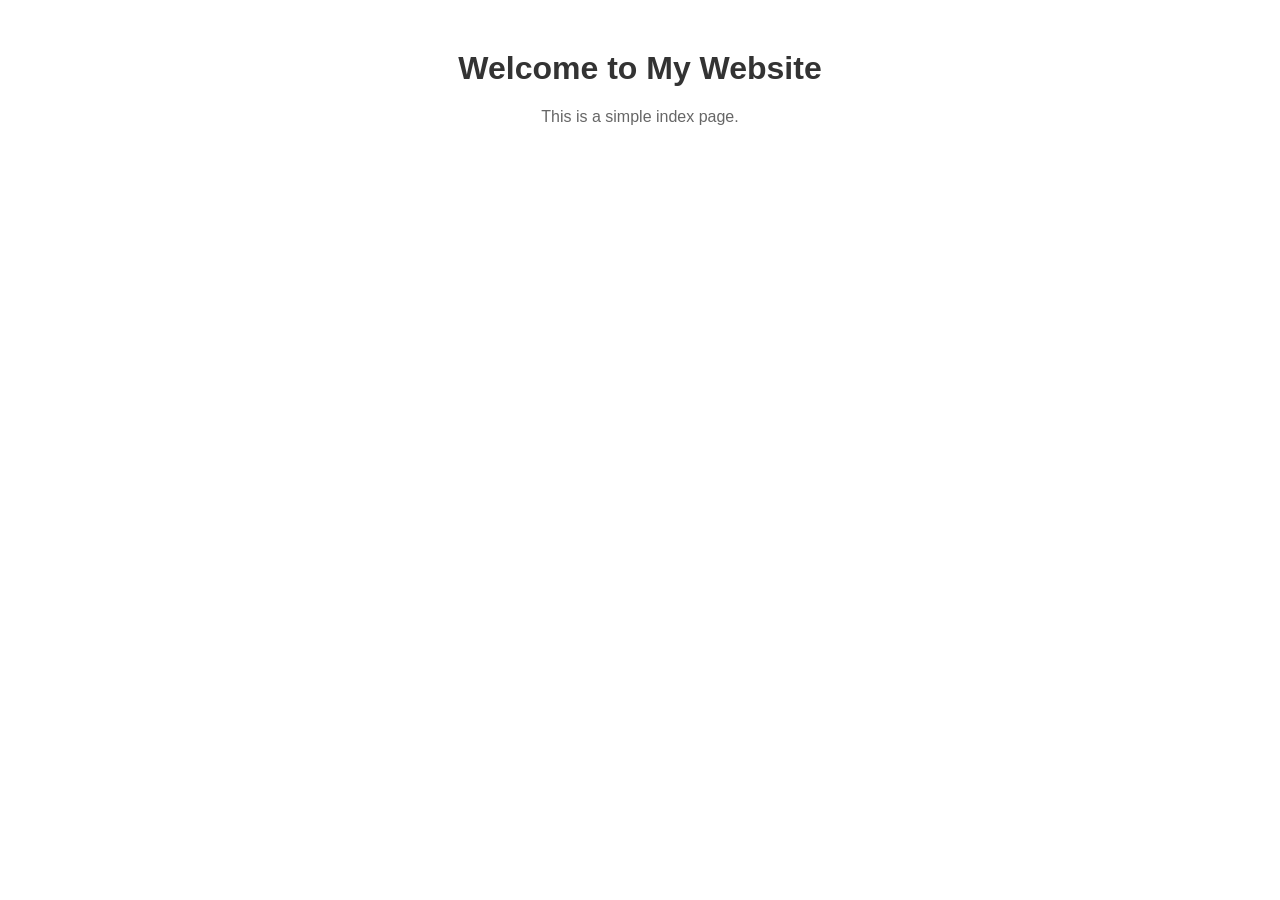
==== index.html @ ce8cd056 "feat: initialize Ramadan project structure with countdown, prayer times, and media assets" ====
<!DOCTYPE html>
<html lang="en">
<head>
    <meta charset="UTF-8">
    <meta name="viewport" content="width=device-width, initial-scale=1.0">
    <script defer src="/_vercel/insights/script.js"></script>
    <script defer src="https://cloud.umami.is/script.js" data-website-id="7772327c-749c-4b99-8cc3-cbdffc8676a6"></script>
    <script>
      (function() {
        if (window.location.hostname !== 'beta.ramadan.mamtj6.com') return;
        document.addEventListener('DOMContentLoaded', function() {
          var b = document.createElement('div');
          var url = 'https://ramadan.mamtj6.com' + window.location.pathname + window.location.search;
          b.innerHTML = '⚠️ Ini adalah versi <strong>beta</strong>. Lawati <a href="' + url + '" style="color:#000;font-weight:bold;text-decoration:underline">ramadan.mamtj6.com</a> untuk versi utama.';
          b.style.cssText = 'background:#f59e0b;color:#000;text-align:center;padding:8px 16px;font-size:13px;font-family:sans-serif;width:100%;box-sizing:border-box;';
          document.body.insertBefore(b, document.body.firstChild);
        });
      })();
    </script>
    <title>My Simple Index Page</title>
    <style>
        body {
            font-family: Arial, sans-serif;
            text-align: center;
            margin: 50px;
        }
        h1 {
            color: #333;
        }
        p {
            color: #666;
        }
    </style>
</head>
<body>
    <h1>Welcome to My Website</h1>
    <p>This is a simple index page.</p>
</body>
</html>
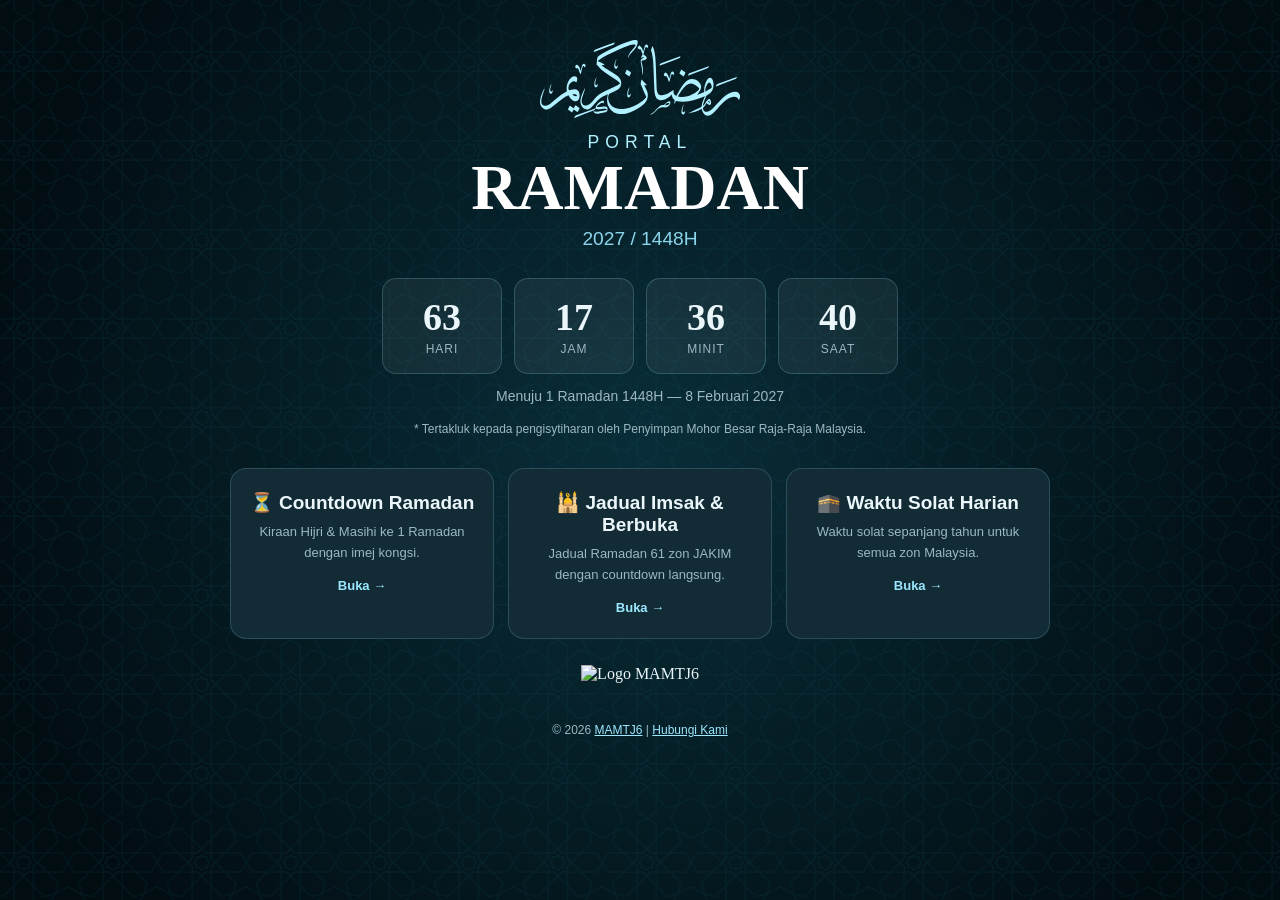
==== commit 1278f717: "feat: root Ramadan landing, dev.mamtj6.com asset repoint, 2027 doc rollover" ====
--- a/index.html
+++ b/index.html
@@ -1,39 +1,162 @@
 <!DOCTYPE html>
-<html lang="en">
+<html lang="ms">
 <head>
-    <meta charset="UTF-8">
-    <meta name="viewport" content="width=device-width, initial-scale=1.0">
-    <script defer src="/_vercel/insights/script.js"></script>
-    <script defer src="https://cloud.umami.is/script.js" data-website-id="7772327c-749c-4b99-8cc3-cbdffc8676a6"></script>
-    <script>
-      (function() {
-        if (window.location.hostname !== 'beta.ramadan.mamtj6.com') return;
-        document.addEventListener('DOMContentLoaded', function() {
-          var b = document.createElement('div');
-          var url = 'https://ramadan.mamtj6.com' + window.location.pathname + window.location.search;
-          b.innerHTML = '⚠️ Ini adalah versi <strong>beta</strong>. Lawati <a href="' + url + '" style="color:#000;font-weight:bold;text-decoration:underline">ramadan.mamtj6.com</a> untuk versi utama.';
-          b.style.cssText = 'background:#f59e0b;color:#000;text-align:center;padding:8px 16px;font-size:13px;font-family:sans-serif;width:100%;box-sizing:border-box;';
-          document.body.insertBefore(b, document.body.firstChild);
-        });
-      })();
-    </script>
-    <title>My Simple Index Page</title>
-    <style>
-        body {
-            font-family: Arial, sans-serif;
-            text-align: center;
-            margin: 50px;
-        }
-        h1 {
-            color: #333;
-        }
-        p {
-            color: #666;
-        }
-    </style>
+  <meta charset="UTF-8">
+  <meta name="viewport" content="width=device-width, initial-scale=1.0">
+  <script defer src="/_vercel/insights/script.js"></script>
+  <script defer src="https://cloud.umami.is/script.js" data-website-id="7772327c-749c-4b99-8cc3-cbdffc8676a6"></script>
+  <script>
+    (function() {
+      if (window.location.hostname !== 'beta.ramadan.mamtj6.com') return;
+      document.addEventListener('DOMContentLoaded', function() {
+        var b = document.createElement('div');
+        var url = 'https://ramadan.mamtj6.com' + window.location.pathname + window.location.search;
+        b.innerHTML = '⚠️ Ini adalah versi <strong>beta</strong>. Lawati <a href="' + url + '" style="color:#000;font-weight:bold;text-decoration:underline">ramadan.mamtj6.com</a> untuk versi utama.';
+        b.style.cssText = 'background:#f59e0b;color:#000;text-align:center;padding:8px 16px;font-size:13px;font-family:sans-serif;width:100%;box-sizing:border-box;';
+        document.body.insertBefore(b, document.body.firstChild);
+      });
+    })();
+  </script>
+  <title>Ramadan 2027 / 1448H — Countdown, Jadual Waktu & Waktu Solat</title>
+  <meta name="description" content="Portal Ramadan 2027 / 1448H: kiraan detik ke 1 Ramadan, jadual waktu Imsak, Subuh dan Berbuka 61 zon JAKIM, dan waktu solat harian Malaysia.">
+  <meta name="keywords" content="Ramadan 2027, 1448H, Countdown Ramadan, Jadual Waktu Berbuka, Imsak, Waktu Solat Malaysia, MAMTJ6">
+  <link rel="canonical" href="https://ramadan.mamtj6.com/">
+  <link rel="icon" type="image/svg+xml" href="https://dev.mamtj6.com/media/logo-mamtj6/SVG/mamtj6_single.svg" sizes="any">
+  <link rel="apple-touch-icon" sizes="180x180" href="countdown/media/favicon/apple-touch-icon.png">
+  <meta name="apple-mobile-web-app-title" content="RAMADAN 2027">
+  <meta property="og:title" content="Ramadan 2027 / 1448H — MAMTJ6">
+  <meta property="og:description" content="Kiraan detik ke 1 Ramadan, jadual Imsak & Berbuka, dan waktu solat harian.">
+  <meta property="og:type" content="website">
+  <meta property="og:locale" content="ms_MY">
+  <meta property="og:url" content="https://ramadan.mamtj6.com/">
+  <meta property="og:image" content="https://ramadan.mamtj6.com/countdown/media/preview/link-preview.jpg">
+  <meta name="twitter:card" content="summary_large_image">
+  <meta name="twitter:title" content="Ramadan 2027 / 1448H — MAMTJ6">
+  <meta name="twitter:description" content="Kiraan detik ke 1 Ramadan, jadual Imsak & Berbuka, dan waktu solat harian.">
+  <meta name="twitter:image" content="https://ramadan.mamtj6.com/countdown/media/preview/link-preview.jpg">
+  <link rel="preconnect" href="https://fonts.googleapis.com">
+  <link rel="preconnect" href="https://fonts.gstatic.com" crossorigin>
+  <link href="https://fonts.googleapis.com/css2?family=Merriweather:wght@400;700&display=swap" rel="stylesheet">
+  <style>
+    :root { --bg1:#0b1e26; --bg2:#0e3a47; --accent:#9be8ff; --card:#122b35; --text:#eaf6fa; --muted:#9db8c2; }
+    * { box-sizing:border-box; }
+    body { margin:0; font-family:'Merriweather',Georgia,serif; color:var(--text);
+      background:radial-gradient(circle, rgb(9, 46, 57) 0%, rgba(2, 13, 18, 1) 85%);
+      background-attachment:fixed;
+      min-height:100vh; text-align:center; }
+    body::before { content:""; position:fixed; top:0; left:0; width:100%; height:100%;
+      background-image:url('countdown/media/background/pattern.svg'); background-repeat:repeat;
+      opacity:.5; z-index:-1; }
+    .wrap { max-width:860px; margin:0 auto; padding:20px 20px 60px; }
+    /* Header — sama seperti countdown/ */
+    .site-header { text-align:center; margin-bottom:20px; padding-top:20px; }
+    .header-svg { max-width:200px; height:auto; margin-bottom:10px; }
+    .header-subtitle { color:#b0f0ff; font-size:1.1rem; margin:0; letter-spacing:6px; font-family:sans-serif; }
+    .header-title { color:#fff; font-size:clamp(2.5rem,10vw,4rem); font-weight:700; margin:0; line-height:1.1; }
+    .header-year { color:var(--accent); font-size:1.2rem; margin:5px 0 0 0; opacity:.9; font-family:sans-serif; }
+    .hero-count { display:flex; gap:12px; justify-content:center; margin:28px 0 8px; flex-wrap:wrap; }
+    .box { background:rgba(255,255,255,.06); border:1px solid rgba(155,232,255,.2); border-radius:14px;
+      min-width:120px; padding:16px 10px; }
+    .box b { display:block; font-size:38px; }
+    .box span { font-size:12px; color:var(--muted); font-family:sans-serif; letter-spacing:1px; }
+    #hero-note { color:var(--muted); font-size:14px; font-family:sans-serif; min-height:20px; }
+    .disclaimer { font-size:12px; color:var(--muted); font-family:sans-serif; }
+    .grid { display:grid; grid-template-columns:repeat(auto-fit,minmax(220px,1fr)); gap:14px; margin-top:32px; }
+    .card { background:var(--card); border:1px solid rgba(155,232,255,.18); border-radius:16px; padding:22px 18px;
+      text-decoration:none; color:var(--text); display:block; }
+    .card:hover { border-color:var(--accent); transform:translateY(-2px); }
+    .card h2 { font-size:19px; margin:0 0 8px; font-family:sans-serif; }
+    .card p { font-size:13px; color:var(--muted); margin:0 0 12px; font-family:sans-serif; line-height:1.6; }
+    .card .go { font-family:sans-serif; font-size:13px; color:var(--accent); font-weight:bold; }
+    footer { margin-top:40px; font-family:sans-serif; font-size:12px; color:var(--muted); }
+    footer a { color:var(--accent); }
+    .footer-logo { width:140px; height:auto; margin-top:26px; }
+  </style>
 </head>
 <body>
-    <h1>Welcome to My Website</h1>
-    <p>This is a simple index page.</p>
+  <div class="wrap">
+    <header class="site-header">
+      <img src="countdown/media/image/ramadan-kareem.svg" alt="Ramadan Kareem" class="header-svg">
+      <p class="header-subtitle">PORTAL</p>
+      <h1 class="header-title">RAMADAN</h1>
+      <p class="header-year" id="hero-year">2027 / 1448H</p>
+    </header>
+
+    <div class="hero-count">
+      <div class="box"><b id="d">–</b><span>HARI</span></div>
+      <div class="box"><b id="h">–</b><span>JAM</span></div>
+      <div class="box"><b id="m">–</b><span>MINIT</span></div>
+      <div class="box"><b id="s">–</b><span>SAAT</span></div>
+    </div>
+    <p id="hero-note">Memuatkan tarikh…</p>
+    <p class="disclaimer">* Tertakluk kepada pengisytiharan oleh Penyimpan Mohor Besar Raja-Raja Malaysia.</p>
+
+    <div class="grid">
+      <a class="card" href="countdown/">
+        <h2>⏳ Countdown Ramadan</h2>
+        <p>Kiraan Hijri &amp; Masihi ke 1 Ramadan dengan imej kongsi.</p>
+        <span class="go">Buka →</span>
+      </a>
+      <a class="card" href="jadual-waktu/">
+        <h2>🕌 Jadual Imsak &amp; Berbuka</h2>
+        <p>Jadual Ramadan 61 zon JAKIM dengan countdown langsung.</p>
+        <span class="go">Buka →</span>
+      </a>
+      <a class="card" href="waktu-solat/">
+        <h2>🕋 Waktu Solat Harian</h2>
+        <p>Waktu solat sepanjang tahun untuk semua zon Malaysia.</p>
+        <span class="go">Buka →</span>
+      </a>
+    </div>
+
+    <img class="footer-logo" src="https://dev.mamtj6.com/media/logo-mamtj6/WEBP/mamtj6-white.webp" alt="Logo MAMTJ6">
+    <footer>
+      <p>&copy; 2026 <a href="https://mamtj6.com">MAMTJ6</a> | <a href="https://wa.me/601156828198">Hubungi Kami</a></p>
+    </footer>
+  </div>
+
+  <script>
+    (async function() {
+      var cfg = { year: 2027, hijriYear: 1448, ramadanStart: '2027-02-08T00:00:00', ramadanEnd: '2027-03-09T00:00:00', labels: { headerYear: '2027 / 1448H' } };
+      try {
+        var r = await fetch('ramadan-config.json', { cache: 'no-store' });
+        if (r.ok) cfg = await r.json();
+      } catch (e) { /* fallback kekal (cth. file://) */ }
+      document.getElementById('hero-year').textContent = (cfg.labels && cfg.labels.headerYear) || (cfg.year + ' / ' + cfg.hijriYear + 'H');
+      document.title = 'Ramadan ' + cfg.year + ' / ' + cfg.hijriYear + 'H — Countdown, Jadual Waktu & Waktu Solat';
+
+      var qs = new URLSearchParams(window.location.search);
+      var testDate = qs.get('testDate'); // cth. ?testDate=2027-02-01 untuk uji
+      function now() { return testDate ? new Date(testDate + 'T00:00:00+08:00').getTime() : Date.now(); }
+      var target = new Date(cfg.ramadanStart).getTime();
+      var end = new Date(cfg.ramadanEnd).getTime();
+
+      function tick() {
+        var t = now(), note = document.getElementById('hero-note');
+        var diff = target - t;
+        if (t >= target && t < end + 864e5) {
+          document.getElementById('d').textContent = '0';
+          document.getElementById('h').textContent = '00';
+          document.getElementById('m').textContent = '00';
+          document.getElementById('s').textContent = '00';
+          note.textContent = '🎉 Selamat Menyambut Ramadan ' + cfg.hijriYear + 'H / ' + cfg.year + 'M';
+          return;
+        }
+        if (diff < 0) diff = 0;
+        var d = Math.floor(diff / 864e5),
+            h = Math.floor(diff / 36e5) % 24,
+            m = Math.floor(diff / 6e4) % 60,
+            s = Math.floor(diff / 1e3) % 60;
+        document.getElementById('d').textContent = d;
+        document.getElementById('h').textContent = String(h).padStart(2, '0');
+        document.getElementById('m').textContent = String(m).padStart(2, '0');
+        document.getElementById('s').textContent = String(s).padStart(2, '0');
+        var dt = new Date(target).toLocaleDateString('ms-MY', { day: 'numeric', month: 'long', year: 'numeric' });
+        note.textContent = 'Menuju 1 Ramadan ' + cfg.hijriYear + 'H — ' + dt + (testDate ? ' (MOD UJIAN)' : '');
+      }
+      tick();
+      setInterval(tick, 1000);
+    })();
+  </script>
 </body>
 </html>
